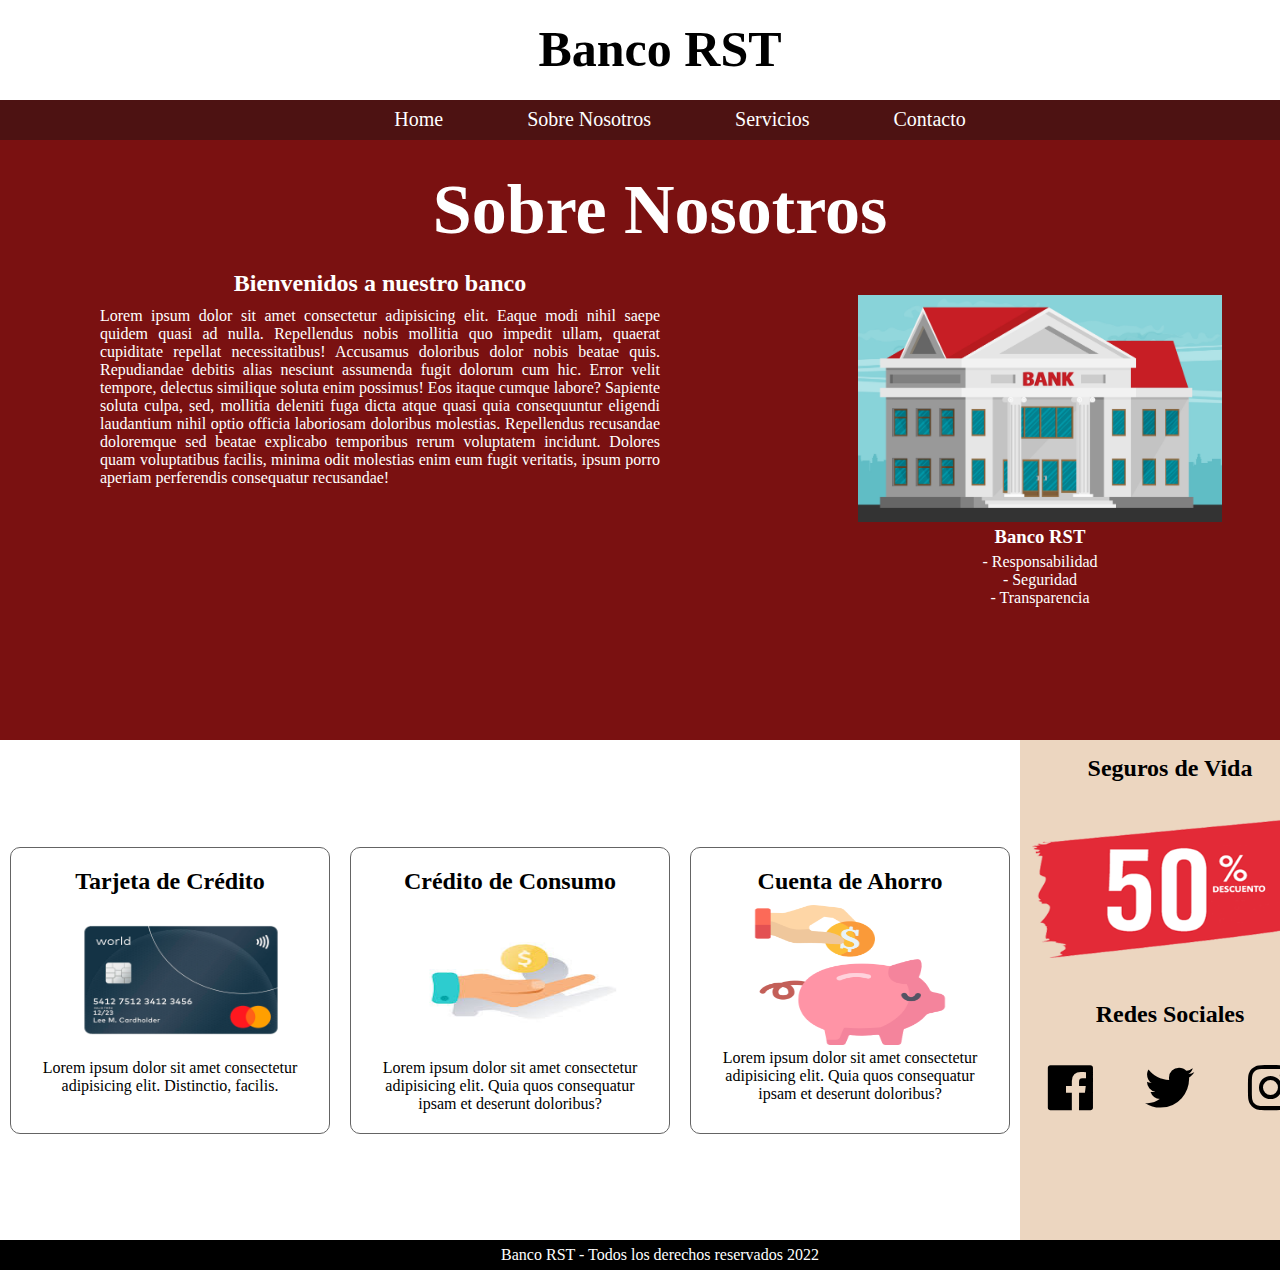
==== sobrenosotros.html @ 410db2c8 "Primera Versión" ====
<!DOCTYPE html>
<html lang="es">
<head>
    <meta charset="UTF-8">
    <meta http-equiv="X-UA-Compatible" content="IE=edge">
    <meta name="viewport" content="width=device-width, initial-scale=1.0">
    <link href="https://unpkg.com/boxicons@2.1.1/css/boxicons.min.css" rel="stylesheet">
    <link rel="stylesheet" href="style.css">
    <title>Banco RST</title>
</head>
<body>
    <div class="container-grid">
        <header>
            <h1>Banco RST</h1>
        </header>

        <nav>
            <ul>
                <li><a href="index.html">Home</a></li>
                <li><a href="#">Sobre Nosotros</a></li>
                <li><a href="">Servicios</a></li>
                <li><a href="">Contacto</a></li>
            </ul>
        </nav>

        <section>
            <h1>Sobre Nosotros</h1>
            <div class="container-sobrenosotros">
                <div class="container-bienvenida">
                    <h2>Bienvenidos a nuestro banco</h2>
                    <div class="texto-bienvenida">
                        <p>Lorem ipsum dolor sit amet consectetur adipisicing elit. Eaque modi nihil saepe quidem quasi ad nulla. Repellendus nobis mollitia quo impedit ullam, quaerat cupiditate repellat necessitatibus! Accusamus doloribus dolor nobis beatae quis. Repudiandae debitis alias nesciunt assumenda fugit dolorum cum hic. Error velit tempore, delectus similique soluta enim possimus! Eos itaque cumque labore? Sapiente soluta culpa, sed, mollitia deleniti fuga dicta atque quasi quia consequuntur eligendi laudantium nihil optio officia laboriosam doloribus molestias. Repellendus recusandae doloremque sed beatae explicabo temporibus rerum voluptatem incidunt. Dolores quam voluptatibus facilis, minima odit molestias enim eum fugit veritatis, ipsum porro aperiam perferendis consequatur recusandae!</p>
                    </div>
                </div>
                <div class="container-valores">
                    <div class="container-imagen">
                        <img src="./img/Bank.jpg" alt="Nuestro Banco">
                    </div>
                    <div class="valores">
                        <h3>Banco RST</h3>
                        <p>- Responsabilidad</p>
                        <p>- Seguridad</p>
                        <p>- Transparencia</p>
                    </div>
                </div>
            </div>
                    
        </section>

        <article>
            <div class="container-cards">
                <div class="cards">
                    <h2>Tarjeta de Crédito</h2>
                    <img src="./img/world-mastercard.png" alt="Trajeta de Crédito" width="300px" height="150px">
                    <p>Lorem ipsum dolor sit amet consectetur adipisicing elit. Distinctio, facilis.</p>
                </div>

                <div class="cards">
                    <h2>Crédito de Consumo</h2>
                    <img src="./img/crédito.jpg" alt="Trajeta de Crédito" width="250px" height="150px">
                    <p>Lorem ipsum dolor sit amet consectetur adipisicing elit. Quia quos consequatur ipsam et deserunt doloribus?</p>
                </div>

                <div class="cards">
                    <h2>Cuenta de Ahorro</h2>
                    <img src="./img/Ahorro.png" alt="Trajeta de Crédito" width="200px" height="140px">
                    <p>Lorem ipsum dolor sit amet consectetur adipisicing elit. Quia quos consequatur ipsam et deserunt doloribus?</p>
                </div>
            </div>
        </article>

        <aside>
            <div class="container-descuento">
                <h2>Seguros de Vida</h2>
                <img src="./img/50-descuento.png" alt="Descuento" width="300px" height="200px">
    
                <div>
                    <h2>Redes Sociales</h2>
                </div>
    
                <div class="redes-sociales">
                    <div class="iconos">
                        <i class="bx bxl-facebook-square"></i>
                    </div>
                    <div class="iconos">
                        <i class="bx bxl-twitter"></i>
                    </div>
                    <div class="iconos">
                        <i class="bx bxl-instagram"></i>
                    </div>
                </div>
            </div>
        </aside>


        <footer>
            <p>Banco RST - Todos los derechos reservados 2022</p>
        </footer>
        
        <!-- <section>
            <h1>Sobre Nosotros</h1>
            <div class="container-sobrenosotros">
                <div class="container-bienvenida">
                    <h2>Bienvenidos a nuestro banco</h2>
                    <p>Lorem ipsum dolor sit amet consectetur adipisicing elit. Eaque modi nihil saepe quidem quasi ad nulla. Repellendus nobis mollitia quo impedit ullam, quaerat cupiditate repellat necessitatibus! Accusamus doloribus dolor nobis beatae quis. Repudiandae debitis alias nesciunt assumenda fugit dolorum cum hic. Error velit tempore, delectus similique soluta enim possimus! Eos itaque cumque labore? Sapiente soluta culpa, sed, mollitia deleniti fuga dicta atque quasi quia consequuntur eligendi laudantium nihil optio officia laboriosam doloribus molestias. Repellendus recusandae doloremque sed beatae explicabo temporibus rerum voluptatem incidunt. Dolores quam voluptatibus facilis, minima odit molestias enim eum fugit veritatis, ipsum porro aperiam perferendis consequatur recusandae!</p>
                </div>
                <div class="imagen">
                    <img src="./img/Bank.jpg" alt="Nuestro Banco" width="400px" height="250px">
                </div>
                <div class="container-descripcion">
                    <h2>Banco RST</h2>
                    <p>* Responsabilidad</p>
                    <p>* Seguridad</p>
                    <p>* Transparencia</p>

                </div>
                    
        </section>

        <article>
            <div class="container-cards">
                <div class="cards">
                    <h2>Tarjeta de Crédito</h2>
                    <img src="./img/world-mastercard.png" alt="Trajeta de Crédito" width="300px" height="150px">
                    <p>Lorem ipsum dolor sit amet consectetur adipisicing elit. Distinctio, facilis.</p>
                </div>

                <div class="cards">
                    <h2>Crédito de Consumo</h2>
                    <img src="./img/crédito.jpg" alt="Trajeta de Crédito" width="250px" height="150px">
                    <p>Lorem ipsum dolor sit amet consectetur adipisicing elit. Quia quos consequatur ipsam et deserunt doloribus?</p>
                </div>

                <div class="cards">
                    <h2>Cuenta de Ahorro</h2>
                    <img src="./img/Ahorro.png" alt="Trajeta de Crédito" width="200px" height="140px">
                    <p>Lorem ipsum dolor sit amet consectetur adipisicing elit. Quia quos consequatur ipsam et deserunt doloribus?</p>
                </div>
            </div>
        </article>
        

        <aside>
            <div class="container-descuento">
            <h2>Seguros de Vida</h2>
            <img src="./img/50-descuento.png" alt="Descuento" width="300px" height="200px">
            </div>

            <div>
                <h2>Redes Sociales</h2>
            </div>

            <div class="redes-sociales">
                <div class="iconos">
                    <i class="bx bxl-facebook-square"></i>
                </div>
                <div class="iconos">
                    <i class="bx bxl-twitter"></i>
                </div>
                <div class="iconos">
                    <i class="bx bxl-instagram"></i>
                </div>
            </div>
            
        </aside>
        
        <footer>
            <p>Banco RST - Todos los derechos reservados 2022</p>
        </footer> -->
    </div>
    
</body>
</html>
---- style.css ----
* {
    margin: 0;
}

body {
    margin: 0;
    overflow-x: hidden;
}

.container-grid {
    font-family: 'Times New Roman', Times, serif;
    display: grid;
    grid-template-areas: 
    "header"
    "nav"
    "section"
    "article"
    "aside"
    "footer";
    grid-template-rows: 100px 40px 400px 500px 500px 30px;
}

article{
    grid-area: article;
    align-self: center;
}

.container-cards{
    display: flex;
    justify-content: center;
}

header {
justify-content: center;
grid-area: header;
background-color: white;

}

header h1 {
    font-family: Trajan Pro;
    font-size: 50px;
    text-align: center;
    padding: 20px;
}

nav {
    justify-content: center;
    grid-area: nav;
    text-align: center;
    background-color: rgb(77, 18, 18);
    padding-top: 8px;
}

nav ul li {
    list-style: none;
    display: inline;
}

nav ul li a {
    text-decoration: none;
    color: white;
    font-size: 20px;
    padding: 40px;
}

nav ul li a:hover {
    color: rgb(180, 81, 81);
    align-content: center;
}

section {
    grid-area: section;
    background-color: rgb(122, 17, 17);
}

section img{
    width: 100%;
    height: 100%;
}

section h1 {
    text-align: center;
    font-size: 70px;
    color: white;
    padding-top: 30px;
}

.container-sobrenosotros {
    margin-top: 20px;
    display: flex;
    justify-content: space-between;
}

.container-valores{
    margin-top: 25px;
    width: 50%;
}
.container-imagen{
    text-align: center;
}

.container-valores .container-imagen img{
    max-width: 65%;
}

.valores{
    color:white;
    text-align: center;
}

.valores h3{
    margin-bottom: 5px;
    
}

.container-bienvenida {
    color: white;
    margin: 0 auto;
    padding: 0 100px;
    width: 50%;
}

.container-bienvenida h2{
    margin-bottom: 10px;
}


.container-bienvenida p {
    text-align: justify;
} 

.imagen {
    text-align: center;
    padding-top: 60px;
}

.container-descripcion {
    color: white;
    margin: 0 300px;
    padding-top: 20px;
}

.container-descripcion h2 {
    padding-bottom: 20px;
}

.container-descripcion p {
    padding-bottom: 10px;
}

.container-contenido {
    margin-top: 100px;
    margin-bottom: 50px;
    padding: 0 200px;
    display: flex;
}

/* .contenido {
    text-align: center;
    margin: 0 50px;
    padding-top: 10px;
    border: 1px solid rgb(223, 223, 223);
    border-radius: 8px;
    width: 300px;
    height: 250px;
} */

.cards{
    width: 320px;
    border: 1px solid rgb(100, 100, 100);
    box-sizing: border-box;
    padding: 20px;
    margin: 10px;
    border-radius: 10px;
    text-align: center;
}
.cards h2{
    margin-bottom: 10px;
    text-align: center;
}
aside {
    grid-area: aside;
    background-color: #ecd6c0;
}

aside h2 {
    text-align: center;
    padding-top: 15px;
}

.container-descuento {
    text-align: center;
}

.redes-sociales {
    display: flex;
    margin-top: 25px;
    justify-content: center;
    }

.iconos {
    font-size: 60px;
    margin: 0 15px;
    padding: 5px;
}

footer {
    background-color: black;
    color:white;
    grid-column: 1/5;
}

footer p {
    color: white;
    text-align: center;
    padding-top: 6px;
}

.container-bienvenida h2{
    text-align: center;
}



@media screen and (max-width: 480px) {

    .container-grid{
        grid-template-areas: 
        "header"
        "nav"
        "section"
        "article"
        "aside"
        "footer";
        grid-template-rows: 100px 150px 550px;
    }

    nav ul{
        display:flex;
        flex-direction: column;
        padding: 0;
    }

    nav ul li{
        padding: 7px 0;
    }

    nav ul li a{
        color:white;
        padding: unset;
        font-size: unset;
    }

    nav ul li a:hover{
        color: white;
    }

    nav ul li:hover{
        background-color: rgb(0, 0, 0);
        color: white;
    }
    
    article{
        grid-row: 4/7;
    }

    aside{
        grid-row: 7/8;
    }

    .container-cards{
        flex-direction: column;
        align-items: center;
    }

    footer p{
        padding: 10px;
    }

    section h1{
        font-size: 28px;
    }

    .container-bienvenida{
        padding: 0 50px;
        width: 80%;
        margin: 0 auto;
    }

    .container-bienvenida h2{
        font-size: 20px;
    }
    .container-sobrenosotros{
        flex-direction: column;
    }

    
    .container-valores{
        width: 100%;
        text-align: center;
    }
    .container-imagen{
        display: none;
    }
}

/*@media screen and (min-width: 600px) {
    .container-grid {
        grid-template-areas: 
        "header header"
        "nav"
        "section"
        "article" 
        "aside"
        "footer footer footer"
        ;
        grid-template-rows: 100px 40px 600px 400px 400px 30px;
    }
    
}*/

@media screen and (min-width: 768px) {
    /* .container-grid {
        grid-template-areas: 
        "header"
        "nav"
        "article"
        "aside"
        "footer";
        grid-template-rows: 500px 40px 60px 30px 30px;
    } */
}

@media screen and (min-width: 768px) {
    .container-grid {
        grid-template-areas: 
        "header header header"
        "nav nav nav"
        "section section section"
        "article article aside"
        "footer footer footer";
        grid-template-rows: 100px 40px 600px 500px 30px;
    }
    
}

@media screen and (min-width: 1024px) {
    .container-grid {
        grid-template-areas: 
        "header header header"
        "nav nav nav"
        "section section section"
        "article article aside"
        "footer footer footer";
        grid-template-rows: 100px 40px 600px 500px 30px;
    }
    
}

@media screen and (min-width: 1440px) {
    .container-grid {
        align-content: center;
        text-align: center;
        overflow-x: hidden;
        grid-template-areas: 
        "header header header header"
        "nav nav nav nav"
        "section section section section"
        "article article aside aside"
        "footer footer footer footer";
        grid-template-rows: 100px 40px 650px 500px 30px;
    }

    article{
        grid-column: 1/4;
    }

    aside{
        grid-column: 4/5;
    }    
}
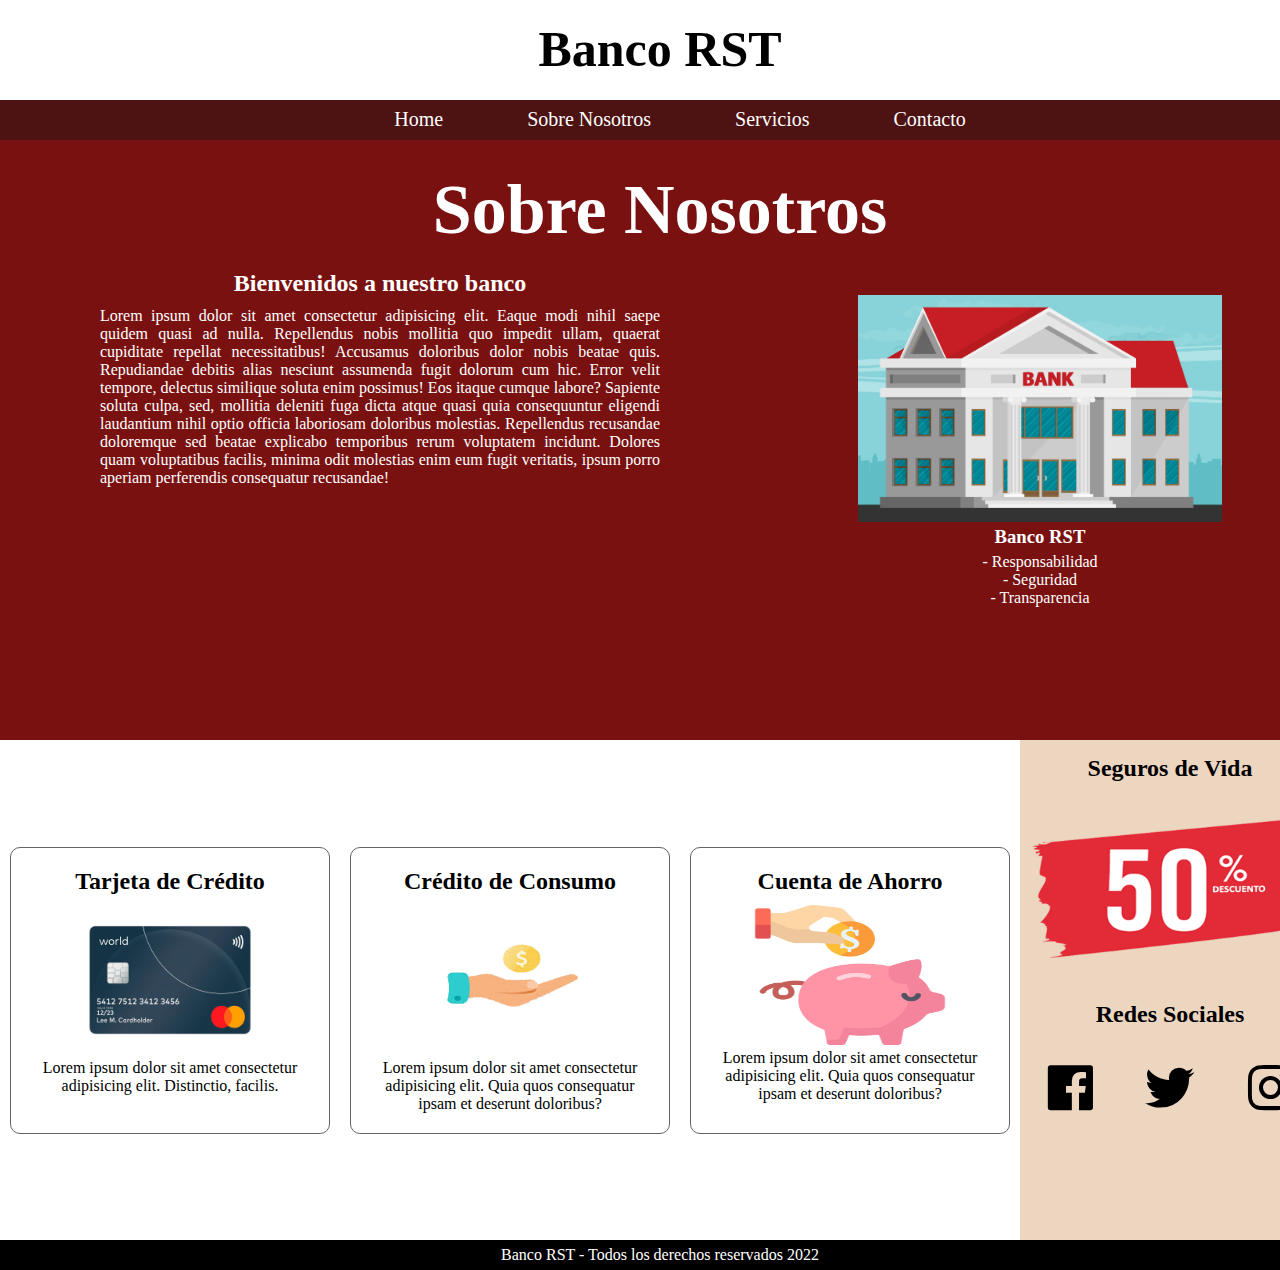
==== commit 8edb25ce: "Segunda Versión" ====
--- a/sobrenosotros.html
+++ b/sobrenosotros.html
@@ -6,6 +6,7 @@
     <meta name="viewport" content="width=device-width, initial-scale=1.0">
     <link href="https://unpkg.com/boxicons@2.1.1/css/boxicons.min.css" rel="stylesheet">
     <link rel="stylesheet" href="style.css">
+    <link rel="stylesheet" href="https://cdnjs.cloudflare.com/ajax/libs/animate.css/4.1.1/animate.min.css"/>
     <title>Banco RST</title>
 </head>
 <body>
@@ -24,23 +25,23 @@
         </nav>
 
         <section>
-            <h1>Sobre Nosotros</h1>
+            <h1 class="animate__animated animate__zoomIn animate">Sobre Nosotros</h1>
             <div class="container-sobrenosotros">
                 <div class="container-bienvenida">
-                    <h2>Bienvenidos a nuestro banco</h2>
+                    <h2 class="animate__animated animate__zoomIn">Bienvenidos a nuestro banco</h2>
                     <div class="texto-bienvenida">
-                        <p>Lorem ipsum dolor sit amet consectetur adipisicing elit. Eaque modi nihil saepe quidem quasi ad nulla. Repellendus nobis mollitia quo impedit ullam, quaerat cupiditate repellat necessitatibus! Accusamus doloribus dolor nobis beatae quis. Repudiandae debitis alias nesciunt assumenda fugit dolorum cum hic. Error velit tempore, delectus similique soluta enim possimus! Eos itaque cumque labore? Sapiente soluta culpa, sed, mollitia deleniti fuga dicta atque quasi quia consequuntur eligendi laudantium nihil optio officia laboriosam doloribus molestias. Repellendus recusandae doloremque sed beatae explicabo temporibus rerum voluptatem incidunt. Dolores quam voluptatibus facilis, minima odit molestias enim eum fugit veritatis, ipsum porro aperiam perferendis consequatur recusandae!</p>
+                        <p class="animate__animated animate__zoomIn animate">Lorem ipsum dolor sit amet consectetur adipisicing elit. Eaque modi nihil saepe quidem quasi ad nulla. Repellendus nobis mollitia quo impedit ullam, quaerat cupiditate repellat necessitatibus! Accusamus doloribus dolor nobis beatae quis. Repudiandae debitis alias nesciunt assumenda fugit dolorum cum hic. Error velit tempore, delectus similique soluta enim possimus! Eos itaque cumque labore? Sapiente soluta culpa, sed, mollitia deleniti fuga dicta atque quasi quia consequuntur eligendi laudantium nihil optio officia laboriosam doloribus molestias. Repellendus recusandae doloremque sed beatae explicabo temporibus rerum voluptatem incidunt. Dolores quam voluptatibus facilis, minima odit molestias enim eum fugit veritatis, ipsum porro aperiam perferendis consequatur recusandae!</p>
                     </div>
                 </div>
                 <div class="container-valores">
                     <div class="container-imagen">
-                        <img src="./img/Bank.jpg" alt="Nuestro Banco">
+                        <img class="animate__animated animate__zoomIn animate__delay-1s" src="./img/Bank.jpg" alt="Nuestro Banco">
                     </div>
                     <div class="valores">
-                        <h3>Banco RST</h3>
-                        <p>- Responsabilidad</p>
-                        <p>- Seguridad</p>
-                        <p>- Transparencia</p>
+                        <h3 class="animate__animated animate__zoomIn animate__delay-1s">Banco RST</h3>
+                        <p class="animate__animated animate__zoomIn animate__delay-1s">- Responsabilidad</p>
+                        <p class="animate__animated animate__zoomIn animate__delay-1s">- Seguridad</p>
+                        <p class="animate__animated animate__zoomIn animate__delay-1s">- Transparencia</p>
                     </div>
                 </div>
             </div>
@@ -51,13 +52,13 @@
             <div class="container-cards">
                 <div class="cards">
                     <h2>Tarjeta de Crédito</h2>
-                    <img src="./img/world-mastercard.png" alt="Trajeta de Crédito" width="300px" height="150px">
+                    <img src="./img/world-mastercard.png" alt="Trajeta de Crédito" width="250px" height="150px">
                     <p>Lorem ipsum dolor sit amet consectetur adipisicing elit. Distinctio, facilis.</p>
                 </div>
 
                 <div class="cards">
                     <h2>Crédito de Consumo</h2>
-                    <img src="./img/crédito.jpg" alt="Trajeta de Crédito" width="250px" height="150px">
+                    <img src="./img/crédito.png" alt="Trajeta de Crédito" width="200px" height="150px">
                     <p>Lorem ipsum dolor sit amet consectetur adipisicing elit. Quia quos consequatur ipsam et deserunt doloribus?</p>
                 </div>
 
@@ -96,77 +97,6 @@
         <footer>
             <p>Banco RST - Todos los derechos reservados 2022</p>
         </footer>
-        
-        <!-- <section>
-            <h1>Sobre Nosotros</h1>
-            <div class="container-sobrenosotros">
-                <div class="container-bienvenida">
-                    <h2>Bienvenidos a nuestro banco</h2>
-                    <p>Lorem ipsum dolor sit amet consectetur adipisicing elit. Eaque modi nihil saepe quidem quasi ad nulla. Repellendus nobis mollitia quo impedit ullam, quaerat cupiditate repellat necessitatibus! Accusamus doloribus dolor nobis beatae quis. Repudiandae debitis alias nesciunt assumenda fugit dolorum cum hic. Error velit tempore, delectus similique soluta enim possimus! Eos itaque cumque labore? Sapiente soluta culpa, sed, mollitia deleniti fuga dicta atque quasi quia consequuntur eligendi laudantium nihil optio officia laboriosam doloribus molestias. Repellendus recusandae doloremque sed beatae explicabo temporibus rerum voluptatem incidunt. Dolores quam voluptatibus facilis, minima odit molestias enim eum fugit veritatis, ipsum porro aperiam perferendis consequatur recusandae!</p>
-                </div>
-                <div class="imagen">
-                    <img src="./img/Bank.jpg" alt="Nuestro Banco" width="400px" height="250px">
-                </div>
-                <div class="container-descripcion">
-                    <h2>Banco RST</h2>
-                    <p>* Responsabilidad</p>
-                    <p>* Seguridad</p>
-                    <p>* Transparencia</p>
-
-                </div>
-                    
-        </section>
-
-        <article>
-            <div class="container-cards">
-                <div class="cards">
-                    <h2>Tarjeta de Crédito</h2>
-                    <img src="./img/world-mastercard.png" alt="Trajeta de Crédito" width="300px" height="150px">
-                    <p>Lorem ipsum dolor sit amet consectetur adipisicing elit. Distinctio, facilis.</p>
-                </div>
-
-                <div class="cards">
-                    <h2>Crédito de Consumo</h2>
-                    <img src="./img/crédito.jpg" alt="Trajeta de Crédito" width="250px" height="150px">
-                    <p>Lorem ipsum dolor sit amet consectetur adipisicing elit. Quia quos consequatur ipsam et deserunt doloribus?</p>
-                </div>
-
-                <div class="cards">
-                    <h2>Cuenta de Ahorro</h2>
-                    <img src="./img/Ahorro.png" alt="Trajeta de Crédito" width="200px" height="140px">
-                    <p>Lorem ipsum dolor sit amet consectetur adipisicing elit. Quia quos consequatur ipsam et deserunt doloribus?</p>
-                </div>
-            </div>
-        </article>
-        
-
-        <aside>
-            <div class="container-descuento">
-            <h2>Seguros de Vida</h2>
-            <img src="./img/50-descuento.png" alt="Descuento" width="300px" height="200px">
-            </div>
-
-            <div>
-                <h2>Redes Sociales</h2>
-            </div>
-
-            <div class="redes-sociales">
-                <div class="iconos">
-                    <i class="bx bxl-facebook-square"></i>
-                </div>
-                <div class="iconos">
-                    <i class="bx bxl-twitter"></i>
-                </div>
-                <div class="iconos">
-                    <i class="bx bxl-instagram"></i>
-                </div>
-            </div>
-            
-        </aside>
-        
-        <footer>
-            <p>Banco RST - Todos los derechos reservados 2022</p>
-        </footer> -->
     </div>
     
 </body>
--- a/style.css
+++ b/style.css
@@ -17,7 +17,7 @@
     "article"
     "aside"
     "footer";
-    grid-template-rows: 100px 40px 400px 500px 500px 30px;
+    grid-template-rows: 100px 40px 430px 500px 500px 30px;
 }
 
 article{
@@ -174,11 +174,19 @@
     margin: 10px;
     border-radius: 10px;
     text-align: center;
-}
-.cards h2{
+    transition: all;
+}
+
+.cards:hover {
+    padding: 30px;
+    background-color: #ecd6c0;;
+}
+
+.cards h2 {
     margin-bottom: 10px;
     text-align: center;
 }
+
 aside {
     grid-area: aside;
     background-color: #ecd6c0;
@@ -233,7 +241,7 @@
         "article"
         "aside"
         "footer";
-        grid-template-rows: 100px 150px 550px;
+        grid-template-rows: 100px 150px 650px;
     }
 
     nav ul{
@@ -303,33 +311,6 @@
     .container-imagen{
         display: none;
     }
-}
-
-/*@media screen and (min-width: 600px) {
-    .container-grid {
-        grid-template-areas: 
-        "header header"
-        "nav"
-        "section"
-        "article" 
-        "aside"
-        "footer footer footer"
-        ;
-        grid-template-rows: 100px 40px 600px 400px 400px 30px;
-    }
-    
-}*/
-
-@media screen and (min-width: 768px) {
-    /* .container-grid {
-        grid-template-areas: 
-        "header"
-        "nav"
-        "article"
-        "aside"
-        "footer";
-        grid-template-rows: 500px 40px 60px 30px 30px;
-    } */
 }
 
 @media screen and (min-width: 768px) {
